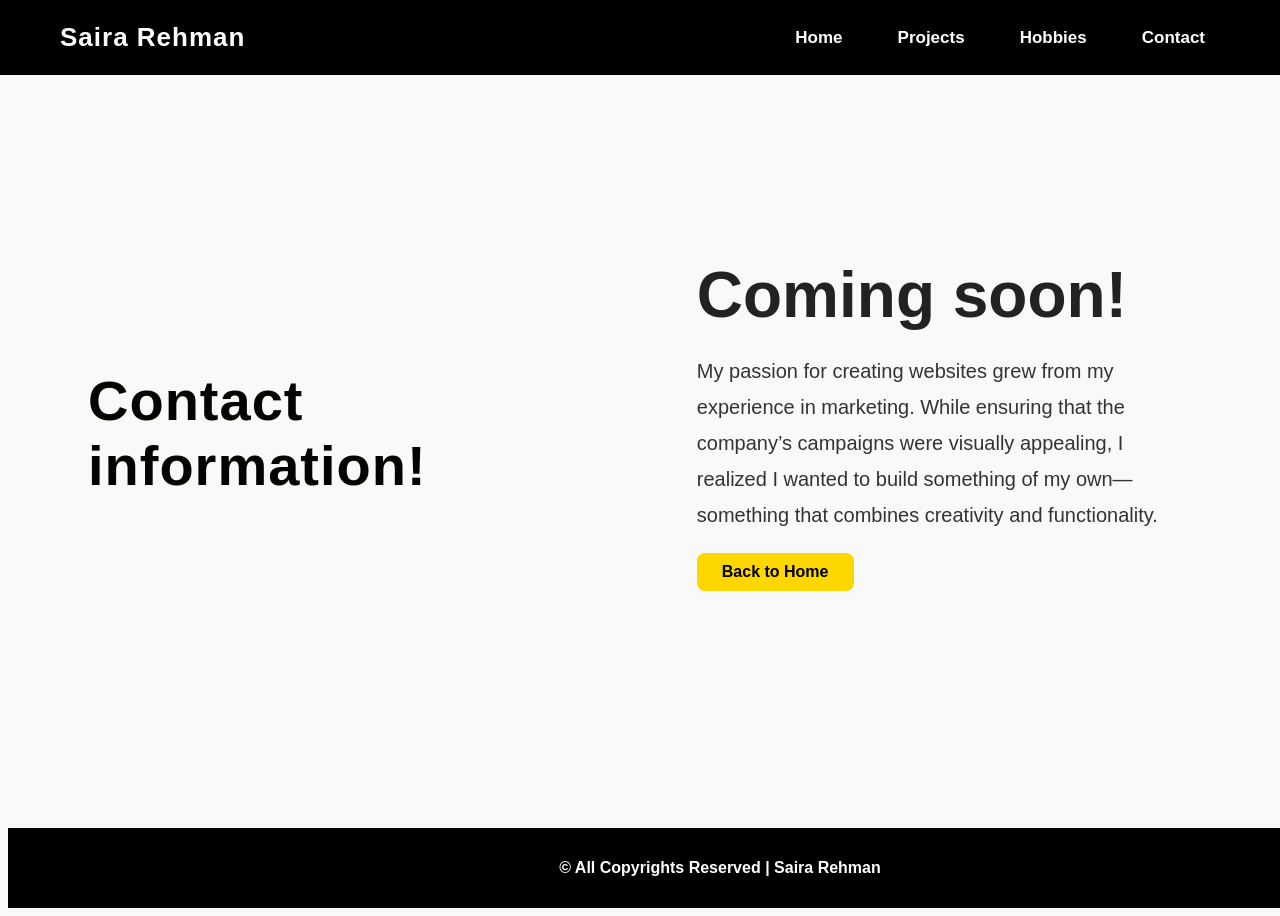
==== contact.html @ 5b48c460 "first version of my personal webpage" ====
<!DOCTYPE html>
        <html lang="en">
        <head>
            <meta charset="UTF-8">
            <meta name="viewport" content="width=device-width, initial-scale=1.0">
            <link rel="stylesheet" href="style/style.css">
            <title>Saira | Web Developer</title>
        </head>
        <body>
            <!-- This is the navigation bar -->
                <div class="main">
                    <div class="navbar">
                        <h1>Saira Rehman</h1>
                        <ul>
                            <li><a href="index.html">Home</a></li>
                            <li><a href="projects.html">Projects</a></li>
                            <li><a href="hobbies.html">Hobbies</a></li>
                            <li><a href="contact.html">Contact</a></li>
                        </ul>
                    </div>
                <!-- This is the main content of the page -->
                    <div class="main-content">
                        <div class="left-div">

                <h3>Contact information!</h3>
            

                        </div>
                        <div class="right-content">
                        
            <h1>Coming soon!</h1>
            <p>My passion for creating websites grew from my experience in marketing. While ensuring that the company’s campaigns were visually appealing, I realized I wanted to build something of my own—something that combines creativity and functionality.</p>
            <a href="index.html" class="back-button">Back to Home</a>
                
                        </div>
                    </div>

                    <!-- This is the footer -->
            <div class="footer-box">
                &copy; All Copyrights Reserved | Saira Rehman
            </div>

            </div>
            
        </body>
        </html>
---- style/style.css ----
body {
  font-family: "Poppins", Arial, sans-serif;
  background-color: #f9f9f9;
  color: #333;
}

/* --- This is the style for the navigation bar --- */
.navbar {
  width: 100vw;         
  display: flex;
  justify-content: space-between;
  align-items: center;
  padding: 0 40px;           
  background-color: black;
  color: white;
  position: fixed;
  top: 0;
  left: 0;
  height: 75px;
  z-index: 1000;
  box-sizing: border-box;    
}

.navbar h1 {
  font-size: 26px;
  letter-spacing: 1px;
  margin-left: 20px;         
}

.navbar ul {
  display: flex;
  gap: 25px;                 
  margin: 0;
  padding-right: 20px;       
  list-style: none;
  flex-wrap: wrap;           
}

.navbar ul li a {
  font-size: 17px;
  font-weight: 600;
  text-decoration: none;
  color: white;
  padding: 10px 15px;        
  transition: 0.3s;
}

.navbar ul li a:hover {
  color: #ffcc00;
}
/* --- This is the style for the main div, the main content of my page --- */
.main {
  width: 100%;
  min-height: 100vh;
  display: flex;
  flex-direction: column;
  justify-content: space-between;
}


.main-content {
  display: flex;
  align-items: center;
  justify-content: space-around;
  flex: 1;
  padding: 120px 80px 60px; 
  gap: 40px;
}

/* This is the style for the content of the left div-box  */
.left-content {
  width: 45%;
  display: flex;
  justify-content: center;
  align-items: center;
  background-color: #f8f9f3;
  border-radius: 25px;
  padding: 25px;
  transition: box-shadow 0.4s ease;
}

.left-content:hover {
  box-shadow: 0 8px 18px rgba(0, 0, 0, 0.25);
}

.left-content img {
  width: 320px; 
  height: auto;
  border-radius: 20px; 
  border: 3px solid black; 
  object-fit: cover; 
  transition: transform 0.4s ease, box-shadow 0.4s ease;
}

.left-content img:hover {
  transform: scale(1.05);
  box-shadow: 0 8px 18px rgba(0, 0, 0, 0.3);
}

.right-content {
  width: 45%;
}

.right-content h3 {
  font-size: 28px;       
  margin-bottom: 10px;
}

.left-div h3 {
    font-weight: 800; 
    color: #030300; 
    margin-top: 20px;
    margin-bottom: 10px;
    font-size: 3.5rem; 
    letter-spacing: 1px; 
}


/* This is the style for the content of the right side div-box  */
.right-content h1 {
  font-size: 64px;       
  color: #222;
  margin: 12px 0;
  line-height: 1.2;     
}

.right-content p {
  font-size: 20px;       
  line-height: 1.8;
  max-width: 550px;
}

/* Style for the button */
.btn-contact {
  display: inline-block;
  padding: 15px 30px;
  background-color: #ffcc00; 
  color: #000;               
  font-size: 18px;
  font-weight: 600;
  text-decoration: none;
  border-radius: 8px;
  transition: all 0.3s ease;
  margin-top: 20px;
}

.btn-contact:hover {
  background-color: #e6b800;  
  transform: translateY(-3px); 
}

/* This is the style for the footer */
.footer-box {
width: 100%;
  height: 80px;
  background-color: black;
  color: white;
  text-align: center;
  line-height: 80px;
  font-weight: bold;
  font-size: 16px;
  margin-top: 40px;
  padding: 0 80px; 
}

/* style for the project page */
.skills {
  display: flex;
  flex-wrap: wrap;
  gap: 10px; 
  padding: 0;
  list-style: none;
}

.skills li {
  background-color: #FFD700; 
  color: #000; 
  padding: 8px 15px;
  border-radius: 20px; 
  font-weight: 600;
  box-shadow: 0 2px 5px rgba(0,0,0,0.1);
  transition: transform 0.2s, box-shadow 0.2s;
  cursor: default;
}

.skills li:hover {
  transform: translateY(-2px);
  box-shadow: 0 4px 10px rgba(0,0,0,0.15);
}

.back-button {
  display: inline-block;
  padding: 10px 25px;
  background-color: #FFD700; 
  color: #000; 
  text-decoration: none;
  font-weight: bold;
  border-radius: 8px;
  transition: background 0.3s, transform 0.2s;
  margin-bottom: 20px; 
}

.back-button:hover {
  background-color: #FFC107; 
  transform: scale(1.05); 
}
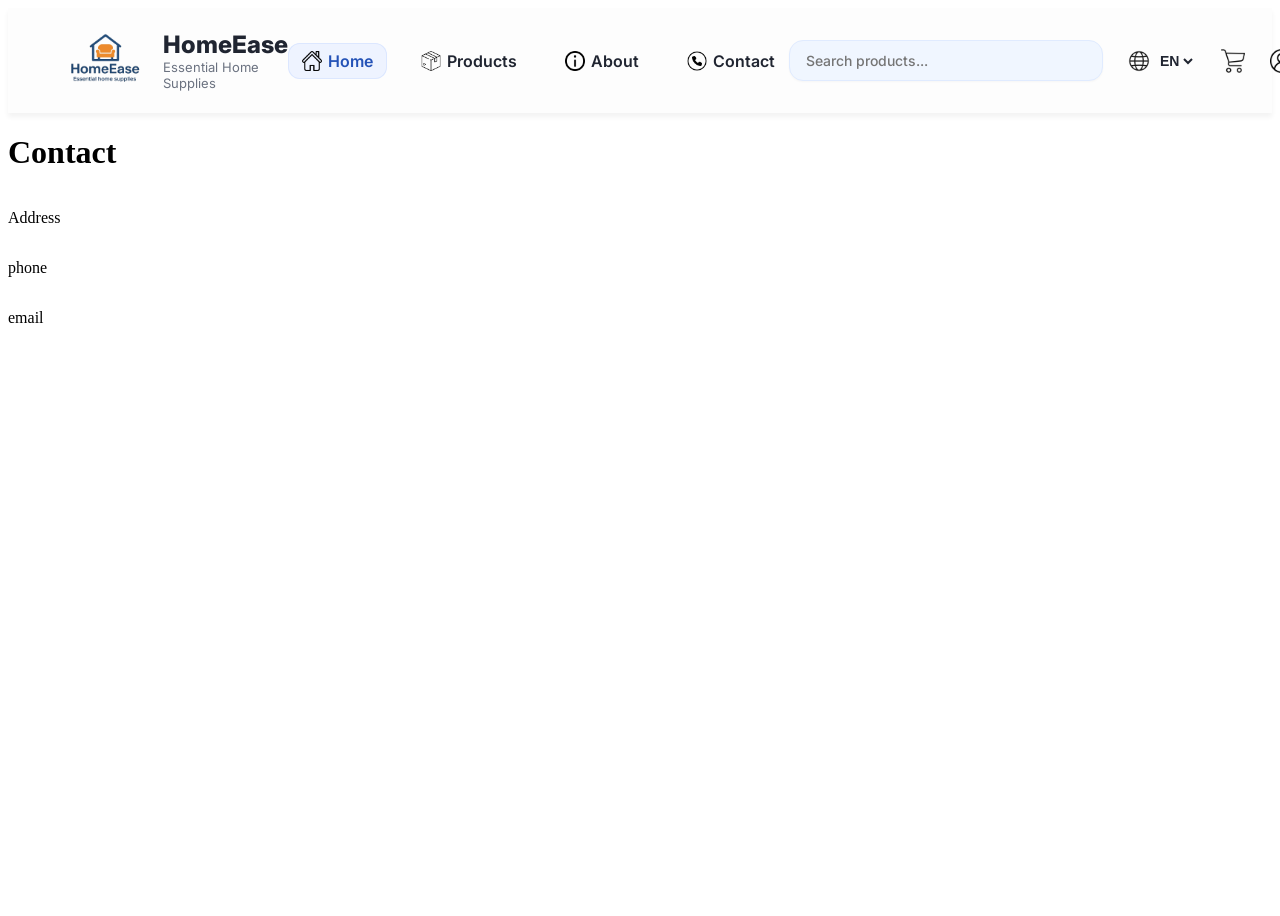
==== commit 96af2fb6: "first version of feature-1" ====
--- a/contact.html
+++ b/contact.html
@@ -1,46 +1,76 @@
-        <!DOCTYPE html>
-        <html lang="en">
-        <head>
-            <meta charset="UTF-8">
-            <meta name="viewport" content="width=device-width, initial-scale=1.0">
-            <link rel="stylesheet" href="style/style.css">
-            <title>Saira | Web Developer</title>
-        </head>
-        <body>
-            <!-- This is the navigation bar -->
-                <div class="main">
-                    <div class="navbar">
-                        <h1>Saira Rehman</h1>
-                        <ul>
-                            <li><a href="index.html">Home</a></li>
-                            <li><a href="projects.html">Projects</a></li>
-                            <li><a href="hobbies.html">Hobbies</a></li>
-                            <li><a href="contact.html">Contact</a></li>
-                        </ul>
-                    </div>
-                <!-- This is the main content of the page -->
-                    <div class="main-content">
-                        <div class="left-div">
+<!DOCTYPE html>
+<html lang="en">
+<head>
+    <meta charset="UTF-8">
+    <meta name="viewport" content="width=device-width, initial-scale=1.0">
+    <title>Contact</title>
 
-                <h3>Contact information!</h3>
-            
+    <!-- header from the header footer assignment -->
+    <!-- === Stylesheet & Font & Normalize === -->
+  <link rel="stylesheet" href="/css/style.css" />
+  <link href="https://fonts.googleapis.com/css2?family=Inter:wght@400;500;600;700&display=swap" rel="stylesheet" />
+  <link rel="stylesheet" href="normalize.css">
 
-                        </div>
-                        <div class="right-content">
-                        
-            <h1>Coming soon!</h1>
-            <p>My passion for creating websites grew from my experience in marketing. While ensuring that the company’s campaigns were visually appealing, I realized I wanted to build something of my own—something that combines creativity and functionality.</p>
-            <a href="index.html" class="back-button">Back to Home</a>
-                
-                        </div>
-                    </div>
+  <!-- === Favicon === -->
+  <link rel="icon" href="images /Logo.jpeg" />
+</head>
 
-                    <!-- This is the footer -->
-            <div class="footer-box">
-                &copy; All Copyrights Reserved | Saira Rehman
-            </div>
+<body>
 
-            </div>
-            
-        </body>
-        </html>+  <!-- ================= HEADER ================= -->
+  <header>
+    <!-- === Logo Section === -->
+    <div class="logo">
+      <img src="images /Logo.jpeg"HomeEase Logo" />
+      <div class="brand-text">
+        <h1>HomeEase</h1>
+        <p>Essential Home Supplies</p>
+      </div>
+    </div>
+    
+    <!-- === Navigation Bar === -->
+    <nav class="nav">
+      <a href="#" class="active"><img src="icons/home.png" alt="Home icon" /> Home</a>
+      <a href="#"><img src="icons/box.png" alt="Products icon" /> Products</a>
+      <a href="#"><img src="icons/information.png" alt="About icon" /> About</a>
+      <a href="#"><img src="icons/telephone.png" alt="Contact icon" /> Contact</a>
+    </nav>
+
+    <!-- === Header Actions === -->
+
+    <div class="actions">
+      <!-- Search Bar -->
+      <div class="search">
+        <input type="text" placeholder="Search products..." />
+      </div>
+
+      <div class="lang">
+        <img src="icons/internet.png" alt="Language" class="icon-22" />
+        <select class="lang-select">
+          <option value="en">EN</option>
+          <option value="fr">FR</option>
+        </select>
+      </div>
+
+      <!-- Shopping Cart -->
+      <img src="icons/shopping-cart.png" alt="Shopping Cart" class="icon" />
+
+      <!-- Login Button -->
+      <div class="login">
+        <img src="icons/user.png" alt="User" />
+        <span>Log in</span>
+      </div>
+    </div>
+  </header>
+
+    <!-- End of the header footer assignment -->
+
+    <h1>Contact</h1>
+    <p>Address</p>
+    <p>phone</p>
+    <p>email</p>
+</head>
+<body>
+    
+</body>
+</html>
--- a/css/style.css
+++ b/css/style.css
@@ -0,0 +1,168 @@
+
+/* Header bar layout: left logo, middle nav, right actions */
+header {
+  display: flex;
+  align-items: center;
+  justify-content: space-between;
+  padding: 5px 50px;
+  background-color: #fdfdfd;
+  box-shadow: 0 4px 5px rgba(0, 0, 0, 0.05);
+  font-family: "Inter", sans-serif;
+}
+
+/* Logo group */
+.logo {
+  display: flex;
+  align-items: center;
+  gap: 10px;
+}
+
+.logo img {
+  width: 95px;
+  height: 95px;
+}
+
+
+.brand-text h1 {
+  font-size: 24px;
+  margin: 0;
+  color: #202531;
+  font-weight: 800;
+}
+
+.brand-text p {
+  font-size: 13px;
+  color: #6b7280;
+  margin: 0;
+}
+
+/* Main navigation links */
+.nav {
+  display: flex;
+  gap: 20px;
+}
+
+.nav a {
+  display: flex;
+  align-items: center;
+  gap: 6px;
+  text-decoration: none;
+  font-weight: 600;
+  color: #202531;
+  padding: 8px 14px;
+  border-radius: 12px;
+  transition: all 0.2s;
+}
+
+.nav a:hover {
+  background: #f0f6ff;
+  color: #2452b7;
+}
+
+.nav a.active {
+  background: #eef3ff;
+  color: #2452b7;
+  box-shadow: inset 0 0 0 1px #dce7ff;
+}
+
+.nav img {
+  width: 20px;
+  height: 20px;
+}
+
+/* Right-side actions: search, language, cart, login */
+.actions {
+  display: flex;
+  align-items: center;
+  gap: 25px;
+}
+
+/* Search field */
+.search {
+  display: flex;
+  align-items: center;
+  gap: 10px;
+  padding: 10px 14px;
+  border-radius: 14px;
+  background: #f0f6ff;
+  border: 1px solid #e0ebff;
+  box-shadow: 0 1px 2px rgba(0, 0, 0, 0.03);
+}
+
+.search input {
+  width: 280px;
+  border: none;
+  outline: none;
+  background: transparent;
+  font: 500 14px "Inter", sans-serif;
+  color: #202531;
+}
+
+.search-icon {
+  width: 18px;
+  height: 18px;
+  opacity: 0.8;
+}
+
+/* Language selector (icon + select or button) */
+.lang {
+  display: flex;
+  align-items: center;
+  gap: 6px;
+}
+
+.icon-22 {
+  width: 22px;
+  height: 22px;
+  opacity: 0.9;
+}
+
+.lang-select {
+  border: none;
+  background: transparent;
+  font-weight: 600;
+  font-size: 14px;
+  color: #202531;
+  cursor: pointer;
+  outline: none;
+  transition: color 0.2s ease, transform 0.2s ease;
+}
+
+.lang-select:hover {
+  color: #2452b7;
+  transform: scale(1.05);
+}
+
+/*icons and login button */
+.icon {
+  width: 24px;
+  height: 24px;
+  cursor: pointer;
+}
+
+.login {
+  display: flex;
+  align-items: center;
+  gap: 6px;
+  cursor: pointer;
+}
+
+.login span {
+  font-weight: 700;
+}
+
+.login img {
+  width: 24px;
+  height: 24px;
+}
+
+/* Page layout*/
+body {
+  display: flex;
+  flex-direction: column;
+  min-height: 100vh;
+}
+
+main {
+  flex: 1;
+}
